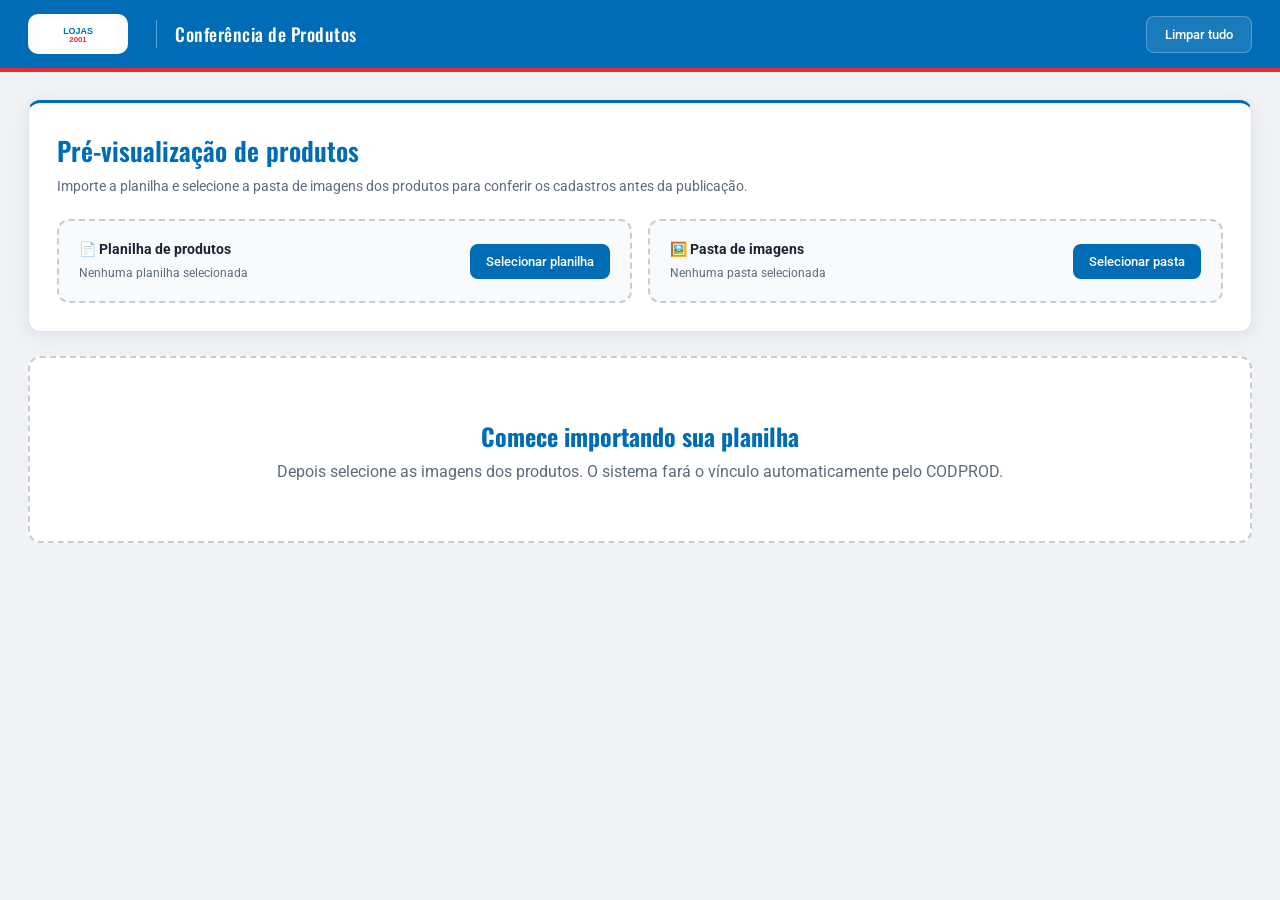
==== index.html @ b12e6f44 "Add files via upload" ====
<!DOCTYPE html>
<html lang="pt-BR">

<head>
    <meta charset="UTF-8">
    <meta name="viewport" content="width=device-width, initial-scale=1.0">

    <title>Conferência de Produtos | Lojas 2001</title>

    <!-- SheetJS -->
    <script src="https://cdn.sheetjs.com/xlsx-0.20.3/package/dist/xlsx.full.min.js"></script>

    <!-- Fontes -->
    <link rel="preconnect" href="https://fonts.googleapis.com">
    <link rel="preconnect" href="https://fonts.gstatic.com" crossorigin>

    <link
        href="https://fonts.googleapis.com/css2?family=Oswald:wght@400;500;600;700&family=Roboto:wght@300;400;500;700&display=swap"
        rel="stylesheet"
    >
    <link rel="stylesheet" href="./style.css">
</head>

<body>

    <!-- =========================================================
         TOPO
    ========================================================= -->

    <header class="topbar">

        <div class="logo">

            <div class="logo-icon">
                <img src="assets/logo.svg" alt="Lojas 2001">
            </div>

            <div class="logo-text">
            </div>

            <div class="logo-divider"></div>

            <span class="logo-section">
                Conferência de Produtos
            </span>

        </div>

        <div class="top-actions">

            <button
                class="btn"
                id="clearBtn"
                type="button"
            >
                Limpar tudo
            </button>

        </div>

    </header>


    <main class="container">

        <!-- =====================================================
             IMPORTAÇÃO
        ====================================================== -->

        <section class="hero">

            <h1>
                Pré-visualização de produtos
            </h1>

            <p>
                Importe a planilha e selecione a pasta de imagens
                dos produtos para conferir os cadastros antes da publicação.
            </p>


            <div class="imports">

                <!-- PLANILHA -->

                <div
                    class="drop"
                    id="dropSheet"
                >

                    <div>

                        <strong>
                            📄 Planilha de produtos
                        </strong>

                        <small id="sheetName">
                            Nenhuma planilha selecionada
                        </small>

                    </div>

                    <label
                        class="file-label"
                        for="sheetInput"
                    >
                        Selecionar planilha
                    </label>

                    <input
                        id="sheetInput"
                        type="file"
                        accept=".xlsx,.xls,.csv"
                    >

                </div>


                <!-- PASTA DE IMAGENS -->

                <div
                    class="drop"
                    id="dropFolder"
                >

                    <div>

                        <strong>
                            🖼️ Pasta de imagens
                        </strong>

                        <small id="folderName">
                            Nenhuma pasta selecionada
                        </small>

                    </div>

                    <label
                        class="file-label"
                        for="folderInput"
                    >
                        Selecionar pasta
                    </label>

                    <input
                        id="folderInput"
                        type="file"
                        webkitdirectory
                        directory
                        multiple
                        accept="image/*"
                    >

                </div>

            </div>

        </section>


        <!-- =====================================================
             CATÁLOGO
        ====================================================== -->

        <section
            id="catalog"
            style="display:none"
        >

            <div class="toolbar">

                <div class="search">

                    <input
                        id="search"
                        type="text"
                        placeholder="Pesquisar por nome, descrição, CODPROD ou CODFAB..."
                        autocomplete="off"
                    >

                </div>


                <div
                    class="stats"
                    id="stats"
                ></div>

            </div>


            <div
                class="grid"
                id="grid"
            ></div>

        </section>


        <!-- =====================================================
             ESTADO VAZIO
        ====================================================== -->

        <section
            class="empty"
            id="empty"
        >

            <h2>
                Comece importando sua planilha
            </h2>

            <p>
                Depois selecione as imagens dos produtos.
                O sistema fará o vínculo automaticamente pelo CODPROD.
            </p>

        </section>

    </main>


    <!-- =========================================================
         MODAL DO PRODUTO
    ========================================================= -->

    <div
        class="modal"
        id="modal"
    >

        <div class="detail">

            <!-- CABEÇALHO -->

            <div class="detail-head">

                <strong id="detailCode">
                    Visualização do produto
                </strong>

                <div class="detail-nav">

                    <button
                        class="btn"
                        id="backBtn"
                        type="button"
                    >
                        ← Vitrine
                    </button>

                    <button
                        class="btn"
                        id="prevProduct"
                        type="button"
                    >
                        ‹ Anterior
                    </button>

                    <button
                        class="btn"
                        id="nextProduct"
                        type="button"
                    >
                        Próximo ›
                    </button>

                </div>

            </div>


            <div class="detail-main">

                <!-- =================================================
                     GALERIA
                ================================================== -->

                <div class="gallery">

                    <div class="main-image">

                        <button
                            class="navimg prev"
                            id="prevImg"
                            type="button"
                            aria-label="Imagem anterior"
                        >
                            ‹
                        </button>


                        <img
                            id="mainImg"
                            alt=""
                        >


                        <div
                            id="noImageMessage"
                            style="
                                display:none;
                                color:#9aa3b1;
                                font-size:13px;
                                text-align:center;
                            "
                        >
                            Nenhuma imagem encontrada
                        </div>


                        <button
                            class="navimg next"
                            id="nextImg"
                            type="button"
                            aria-label="Próxima imagem"
                        >
                            ›
                        </button>

                    </div>


                    <div
                        class="thumbs"
                        id="thumbs"
                    ></div>

                </div>


                <!-- =================================================
                     DETALHES
                ================================================== -->

                <div class="details">

                    <h2 id="detailTitle"></h2>


                    <div
                        class="detail-desc"
                        id="detailDesc"
                    ></div>


                    <!-- DADOS TÉCNICOS -->

                    <div class="section">

                        <h3>
                            Dados técnicos
                        </h3>

                        <pre id="detailData"></pre>

                    </div>


                    <!-- =================================================
                         INFORMAÇÕES TÉCNICAS

                         FICARÁ ASSIM:

                         Marca: Tramontina
                         Referência: 1234
                         Material: Aço inox

                         UMA LINHA ABAIXO DA OUTRA.
                    ================================================== -->

                    <div class="section">

                        <h3>
                            Informações técnicas
                        </h3>

                        <div
                            id="detailInfo"
                            class="tech-list"
                        ></div>

                    </div>


                    <!-- CÓDIGOS -->

                    <div class="section">

                        <h3>
                            Códigos
                        </h3>

                        <div class="meta">

                            <div>

                                <small>
                                    CODPROD
                                </small>

                                <b id="detailCodprod">
                                    —
                                </b>

                            </div>


                            <div>

                                <small>
                                    CODFAB
                                </small>

                                <b id="detailCodfab">
                                    —
                                </b>

                            </div>


                            <div>

                                <small>
                                    CODAUXILIAR
                                </small>

                                <b id="detailCodauxiliar">
                                    —
                                </b>

                            </div>


                            <div>

                                <small>
                                    Imagens encontradas
                                </small>

                                <b id="detailImages">
                                    0
                                </b>

                            </div>

                        </div>

                    </div>

                </div>

            </div>

        </div>

    </div>


    <!-- =========================================================
         ZOOM
    ========================================================= -->

    <div
        class="zoom"
        id="zoom"
    >

        <button
            id="closeZoom"
            type="button"
            aria-label="Fechar zoom"
        >
            ×
        </button>

        <img
            id="zoomImg"
            alt=""
        >

    </div>
    <script src="app.js"></script>

</body>

</html>
---- style.css ----
:root {
            --azul: #006CB5;
            --azul-dark: #0b73b8;

            --vermelho: #ec2735;
            --vermelho-dark: #d42a2f;

            --branco: #FFFFFF;

            --cinza: #EBEBEB;
            --cinza-medio: #c8cdd4;

            --bg: #f0f2f5;
            --card: #ffffff;

            --text: #1a2332;
            --muted: #5f6b7a;
            --line: #dde1e8;

            --shadow: 0 4px 20px rgba(0, 44, 90, .08);
            --shadow-hover: 0 8px 32px rgba(0, 44, 90, .14);

            --radius: 12px;
        }

        * {
            box-sizing: border-box;
            margin: 0;
            padding: 0;
        }

        body {
            background: var(--bg);
            color: var(--text);
            font-family: 'Roboto', Arial, sans-serif;
            -webkit-font-smoothing: antialiased;
        }

        button,
        input {
            font: inherit;
        }

        /* =========================================================
           TOPBAR
        ========================================================= */

        .topbar {
            height: auto;
            background: var(--azul);
            border-bottom: 4px solid var(--vermelho);

            display: flex;
            align-items: center;
            justify-content: space-between;

            padding: 0 28px;

            position: sticky;
            top: 0;
            z-index: 20;

            flex-wrap: wrap;
            gap: 8px;

            min-height: 64px;
        }

        .logo {
            font-family: 'Oswald', sans-serif;
            font-weight: 700;
            font-size: 22px;

            color: var(--branco);

            display: flex;
            align-items: center;

            gap: 10px;

            padding: 14px 0;

            letter-spacing: .5px;
        }

        .logo-icon {
            width: 100px;
            height: 40px;

            background: #fcfcfc;

            border-radius: 10px;

            display: flex;
            align-items: center;
            justify-content: center;

            padding: 5px 10px;

            overflow: hidden;
            flex-shrink: 0;
        }

        .logo-icon img {
            width: 100%;
            height: 100%;
            object-fit: contain;
        }

        .logo-text {
            display: flex;
            align-items: baseline;
            gap: 5px;
        }

        .logo-text .brand {
            font-size: 18px;
        }

        .logo-text .name {
            font-size: 27px;
        }

        .logo-text .tagline {
            font-family: 'Roboto', sans-serif;
            font-size: 10px;
            font-weight: 400;
            opacity: .8;
            margin-left: 4px;
        }

        .logo-divider {
            width: 1px;
            height: 28px;
            background: rgba(255,255,255,.35);
            margin: 0 8px;
        }

        .logo-section {
            font-family: 'Oswald', sans-serif;
            font-size: 18px;
            font-weight: 500;
        }

        /* =========================================================
           BOTÕES
        ========================================================= */

        .btn {
            border: 1px solid rgba(255,255,255,.25);
            background: rgba(255,255,255,.1);

            padding: 10px 18px;

            border-radius: 8px;

            cursor: pointer;

            font-weight: 500;
            color: var(--branco);

            transition: .2s;

            font-size: 13px;
        }

        .btn:hover {
            background: rgba(255,255,255,.2);
        }

        .btn.primary {
            background: var(--vermelho);
            border-color: var(--vermelho);
            color: #fff;
        }

        .btn.primary:hover {
            background: var(--vermelho-dark);
        }

        .btn-outline {
            border: 1px solid var(--line);
            background: var(--branco);

            padding: 10px 18px;

            border-radius: 8px;

            cursor: pointer;

            font-weight: 500;

            color: var(--text);

            transition: .2s;

            font-size: 13px;
        }

        .btn-outline:hover {
            background: #f5f7fa;
            border-color: var(--vermelho);
            color: var(--vermelho);
        }

        /* =========================================================
           CONTAINER
        ========================================================= */

        .container {
            max-width: 1440px;
            margin: auto;
            padding: 28px;
        }

        /* =========================================================
           HERO
        ========================================================= */

        .hero {
            background: var(--branco);

            border: 1px solid var(--line);
            border-radius: var(--radius);

            padding: 28px;

            box-shadow: var(--shadow);

            margin-bottom: 24px;

            border-top: 3px solid var(--azul);
        }

        .hero h1 {
            font-family: 'Oswald', sans-serif;
            font-weight: 600;

            font-size: 26px;

            color: var(--azul);

            margin-bottom: 6px;
        }

        .hero p {
            color: var(--muted);

            font-size: 14px;

            line-height: 1.5;
        }

        /* =========================================================
           IMPORTAÇÃO
        ========================================================= */

        .imports {
            display: grid;
            grid-template-columns: 1fr 1fr;

            gap: 16px;

            margin-top: 22px;
        }

        .drop {
            border: 2px dashed var(--cinza-medio);

            border-radius: var(--radius);

            padding: 20px;

            background: #f8fafc;

            display: flex;
            align-items: center;
            justify-content: space-between;

            gap: 15px;

            transition: .2s;

            cursor: pointer;
        }

        .drop:hover {
            border-color: var(--azul);
            background: #f0f7ff;
        }

        .drop strong {
            display: block;

            font-size: 14px;

            color: var(--text);

            margin-bottom: 5px;
        }

        .drop small {
            color: var(--muted);

            font-size: 12px;
        }

        input[type="file"] {
            display: none;
        }

        .file-label {
            display: inline-flex;
            align-items: center;

            cursor: pointer;

            background: var(--azul);

            color: #fff;

            padding: 10px 16px;

            border-radius: 8px;

            font-weight: 500;

            white-space: nowrap;

            font-size: 13px;

            transition: .2s;
        }

        .file-label:hover {
            background: var(--azul-dark);
        }

        /* =========================================================
           TOOLBAR
        ========================================================= */

        .toolbar {
            display: flex;

            gap: 12px;

            align-items: center;

            justify-content: space-between;

            margin: 20px 0;
        }

        .search {
            flex: 1;

            max-width: 520px;

            position: relative;
        }

        .search input {
            width: 100%;

            padding: 12px 16px 12px 42px;

            border: 1px solid var(--line);

            border-radius: 10px;

            background: #fff;

            outline: none;

            font-size: 14px;

            transition: .2s;
        }

        .search input:focus {
            border-color: var(--azul);

            box-shadow: 0 0 0 3px rgba(0,108,181,.12);
        }

        .search::before {
            content: '🔍';

            position: absolute;

            left: 14px;
            top: 50%;

            transform: translateY(-50%);

            font-size: 15px;

            pointer-events: none;
        }

        .stats {
            display: flex;

            gap: 8px;

            flex-wrap: wrap;
        }

        .pill {
            padding: 8px 14px;

            border-radius: 999px;

            background: #fff;

            border: 1px solid var(--line);

            font-size: 13px;

            font-weight: 400;
        }

        .pill b {
            margin-right: 4px;

            color: var(--azul);
        }

        /* =========================================================
           GRID DE PRODUTOS
        ========================================================= */

        .grid {
            display: grid;

            grid-template-columns:
                repeat(auto-fill, minmax(240px, 1fr));

            gap: 18px;
        }

        .product-card {
            background: #fff;

            border: 1px solid var(--line);

            border-radius: var(--radius);

            overflow: hidden;

            cursor: pointer;

            transition: .25s;

            position: relative;
        }

        .product-card:hover {
            transform: translateY(-3px);

            box-shadow: var(--shadow-hover);

            border-color: var(--azul);
        }

        .thumb {
            height: 230px;

            background: #fff;

            display: flex;

            align-items: center;
            justify-content: center;

            padding: 18px;

            position: relative;

            border-bottom: 1px solid var(--line);
        }

        .thumb img {
            width: 100%;
            height: 100%;

            object-fit: contain;
        }

        .img-count {
            position: absolute;

            top: 10px;
            right: 10px;

            font-size: 11px;

            font-weight: 600;

            border-radius: 999px;

            padding: 5px 10px;

            letter-spacing: .2px;

            background: #f0f4f8;

            color: #4a5568;
        }

        .card-body {
            padding: 16px;
        }

        .card-title {
            font-family: 'Oswald', sans-serif;

            font-size: 15px;

            line-height: 1.35;

            font-weight: 600;

            margin-bottom: 8px;

            color: var(--text);

            display: -webkit-box;

            -webkit-line-clamp: 2;
            -webkit-box-orient: vertical;

            overflow: hidden;
        }

        .desc {
            font-size: 12px;

            color: var(--muted);

            line-height: 1.45;

            min-height: 34px;

            display: -webkit-box;

            -webkit-line-clamp: 2;
            -webkit-box-orient: vertical;

            overflow: hidden;
        }

        .codes {
            margin-top: 12px;

            padding-top: 11px;

            border-top: 1px solid var(--line);

            display: flex;

            gap: 7px;

            flex-wrap: wrap;
        }

        .code {
            font-size: 11px;

            background: #f0f4f8;

            border-radius: 6px;

            padding: 5px 8px;

            color: #4a5568;

            font-weight: 500;
        }

        /* =========================================================
           EMPTY
        ========================================================= */

        .empty {
            padding: 60px 20px;

            text-align: center;

            color: var(--muted);

            background: #fff;

            border: 2px dashed var(--cinza-medio);

            border-radius: var(--radius);
        }

        .empty h2 {
            color: var(--azul);

            font-family: 'Oswald', sans-serif;

            margin-bottom: 8px;
        }

        /* =========================================================
           MODAL
        ========================================================= */

        .modal {
            position: fixed;

            inset: 0;

            background: rgba(0,20,50,.6);

            display: none;

            z-index: 50;

            padding: 20px;
        }

        .modal.show {
            display: flex;

            align-items: center;
            justify-content: center;
        }

        .detail {
            width: min(1180px, 100%);

            height: min(850px, calc(100vh - 40px));

            background: #fff;

            border-radius: var(--radius);

            overflow: hidden;

            display: flex;

            flex-direction: column;

            box-shadow: 0 20px 60px rgba(0,20,50,.25);
        }

        .detail-head {
            min-height: 60px;

            border-bottom: 3px solid var(--azul);

            display: flex;

            align-items: center;

            justify-content: space-between;

            padding: 0 20px;

            background: var(--azul);

            gap: 10px;
        }

        .detail-head strong {
            font-size: 15px;

            color: var(--branco);

            font-family: 'Oswald', sans-serif;

            letter-spacing: .3px;
        }

        .detail-main {
            display: grid;

            grid-template-columns: .95fr 1.05fr;

            gap: 0;

            overflow: auto;

            flex: 1;
        }

        .details {
            grid-column: 1;

            grid-row: 1;

            padding: 27px;
        }

        .gallery {
            grid-column: 2;

            grid-row: 1;

            padding: 25px;

            border-left: 1px solid var(--line);
        }

        /* =========================================================
           GALERIA
        ========================================================= */

        .main-image {
            height: 430px;

            border: 1px solid var(--line);

            border-radius: var(--radius);

            display: flex;

            align-items: center;

            justify-content: center;

            position: relative;

            background: #fff;
        }

        .main-image img {
            max-width: 94%;

            max-height: 94%;

            object-fit: contain;

            cursor: zoom-in;
        }

        .navimg {
            position: absolute;

            top: 50%;

            transform: translateY(-50%);

            width: 38px;

            height: 38px;

            border-radius: 50%;

            border: 1px solid var(--line);

            background: #fff;

            cursor: pointer;

            font-size: 20px;

            color: var(--azul);

            transition: .2s;

            z-index: 2;
        }

        .navimg:hover {
            background: var(--azul);

            color: #fff;

            border-color: var(--azul);
        }

        .navimg.prev {
            left: 10px;
        }

        .navimg.next {
            right: 10px;
        }

        .thumbs {
            display: flex;

            gap: 10px;

            margin-top: 12px;

            overflow: auto;

            padding-bottom: 4px;
        }

        .thumbs button {
            width: 76px;

            height: 70px;

            flex: 0 0 auto;

            border: 2px solid var(--line);

            border-radius: 8px;

            background: #fff;

            padding: 4px;

            cursor: pointer;

            transition: .2s;
        }

        .thumbs button.active {
            border-color: var(--azul);

            box-shadow:
                0 0 0 2px rgba(0,108,181,.2);
        }

        .thumbs img {
            width: 100%;
            height: 100%;

            object-fit: contain;
        }

        /* =========================================================
           DETALHES
        ========================================================= */

        .details h2 {
            font-family: 'Oswald', sans-serif;

            font-size: 26px;

            line-height: 1.2;

            margin: 0 0 12px;

            color: var(--text);
        }

        .detail-desc {
            color: var(--muted);

            line-height: 1.6;

            margin-bottom: 22px;

            font-size: 14px;
        }

        .section {
            border-top: 1px solid var(--line);

            padding: 20px 0;
        }

        /*
            IMPORTANTE:
            Os títulos continuam AZUIS.
        */

        .section h3 {
            font-family: 'Oswald', sans-serif;

            font-size: 13px;

            text-transform: uppercase;

            letter-spacing: .08em;

            margin: 0 0 10px;

            color: var(--azul);

            font-weight: 600;
        }

        .section p,
        .section pre {
            margin: 0;

            color: var(--muted);

            line-height: 1.6;

            white-space: pre-wrap;

            font-family: 'Roboto', sans-serif;

            font-size: 13px;
        }

        /* =========================================================
           INFORMAÇÕES TÉCNICAS
           
           Exemplo:
           
           Marca       | Tramontina
           Referência  | 1234
           Material    | Aço inox
           
           Cada informação fica em uma linha.
        ========================================================= */

        .tech-list {
            display: flex;

            flex-direction: column;

            border: 1px solid var(--line);

            border-radius: 10px;

            overflow: hidden;

            background: #fff;
        }

        .tech-row {
            display: grid;

            grid-template-columns: 180px 1fr;

            gap: 14px;

            padding: 12px 14px;

            border-bottom: 1px solid var(--line);

            background: #fff;
        }

        .tech-row:last-child {
            border-bottom: 0;
        }

        .tech-row:nth-child(even) {
            background: #f8fafc;
        }

        .tech-label {
            font-weight: 600;

            color: var(--azul);

            word-break: break-word;
        }

        .tech-value {
            color: var(--muted);

            word-break: break-word;

            line-height: 1.5;
        }

        /* =========================================================
           CÓDIGOS
        ========================================================= */

        .meta {
            display: grid;

            grid-template-columns: 1fr 1fr;

            gap: 10px;
        }

        .meta div {
            background: #f0f4f8;

            border-radius: 10px;

            padding: 12px;

            border-left: 3px solid var(--azul);
        }

        .meta small {
            display: block;

            color: var(--muted);

            font-size: 10px;

            text-transform: uppercase;

            letter-spacing: .5px;

            margin-bottom: 2px;
        }

        .meta b {
            font-size: 14px;

            color: var(--text);

            word-break: break-word;
        }

        .detail-nav {
            display: flex;

            gap: 8px;

            flex-wrap: wrap;

            justify-content: flex-end;
        }

        /* =========================================================
           ZOOM
        ========================================================= */

        .zoom {
            position: fixed;

            inset: 0;

            background: rgba(0,0,0,.9);

            display: none;

            align-items: center;

            justify-content: center;

            z-index: 80;
        }

        .zoom.show {
            display: flex;
        }

        .zoom img {
            max-width: 94vw;

            max-height: 92vh;

            object-fit: contain;
        }

        .zoom button {
            position: absolute;

            right: 24px;

            top: 20px;

            background: var(--vermelho);

            border: 0;

            border-radius: 50%;

            width: 44px;

            height: 44px;

            font-size: 22px;

            cursor: pointer;

            color: #fff;

            transition: .2s;
        }

        .zoom button:hover {
            background: var(--vermelho-dark);
        }

        /* =========================================================
           RESPONSIVO
        ========================================================= */

        @media (max-width: 850px) {

            .imports {
                grid-template-columns: 1fr;
            }

            .detail-main {
                grid-template-columns: 1fr;
            }

            .details {
                grid-column: 1;
                grid-row: 1;
                padding: 20px;
            }

            .gallery {
                grid-column: 1;
                grid-row: 2;

                border-left: 0;

                border-top: 1px solid var(--line);
            }

            .main-image {
                height: 330px;
            }

            .toolbar {
                align-items: stretch;

                flex-direction: column;
            }

            .search {
                max-width: none;
            }

            .topbar {
                padding: 0 16px;
            }

            .logo {
                flex-wrap: wrap;
            }

            .logo-text .name {
                font-size: 22px;
            }

            .logo-divider,
            .logo-section {
                display: none;
            }

            .tech-row {
                grid-template-columns: 1fr;

                gap: 4px;
            }

            .tech-label {
                font-size: 12px;
            }

            .meta {
                grid-template-columns: 1fr;
            }

            .detail-head {
                padding: 10px 14px;
            }

            .detail-nav {
                gap: 4px;
            }

            .detail-nav .btn {
                padding: 8px 10px;
                font-size: 11px;
            }
        }
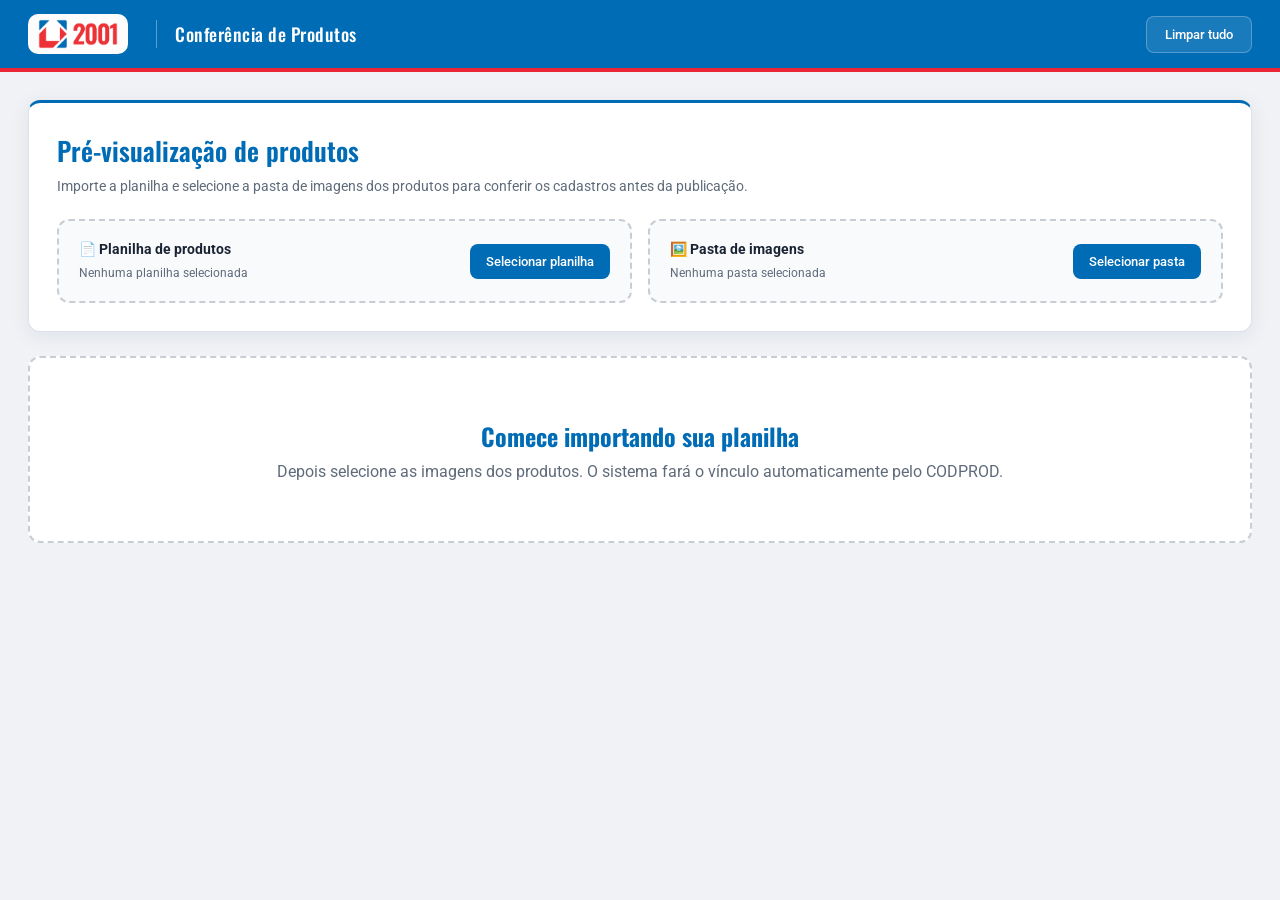
==== commit dd040989: "Replace logo.svg with logo.png in index.html" ====
--- a/index.html
+++ b/index.html
@@ -32,7 +32,7 @@
         <div class="logo">
 
             <div class="logo-icon">
-                <img src="assets/logo.svg" alt="Lojas 2001">
+                <img src="logo.png" alt="Lojas 2001">
             </div>
 
             <div class="logo-text">
@@ -484,4 +484,4 @@
 
 </body>
 
-</html>+</html>
